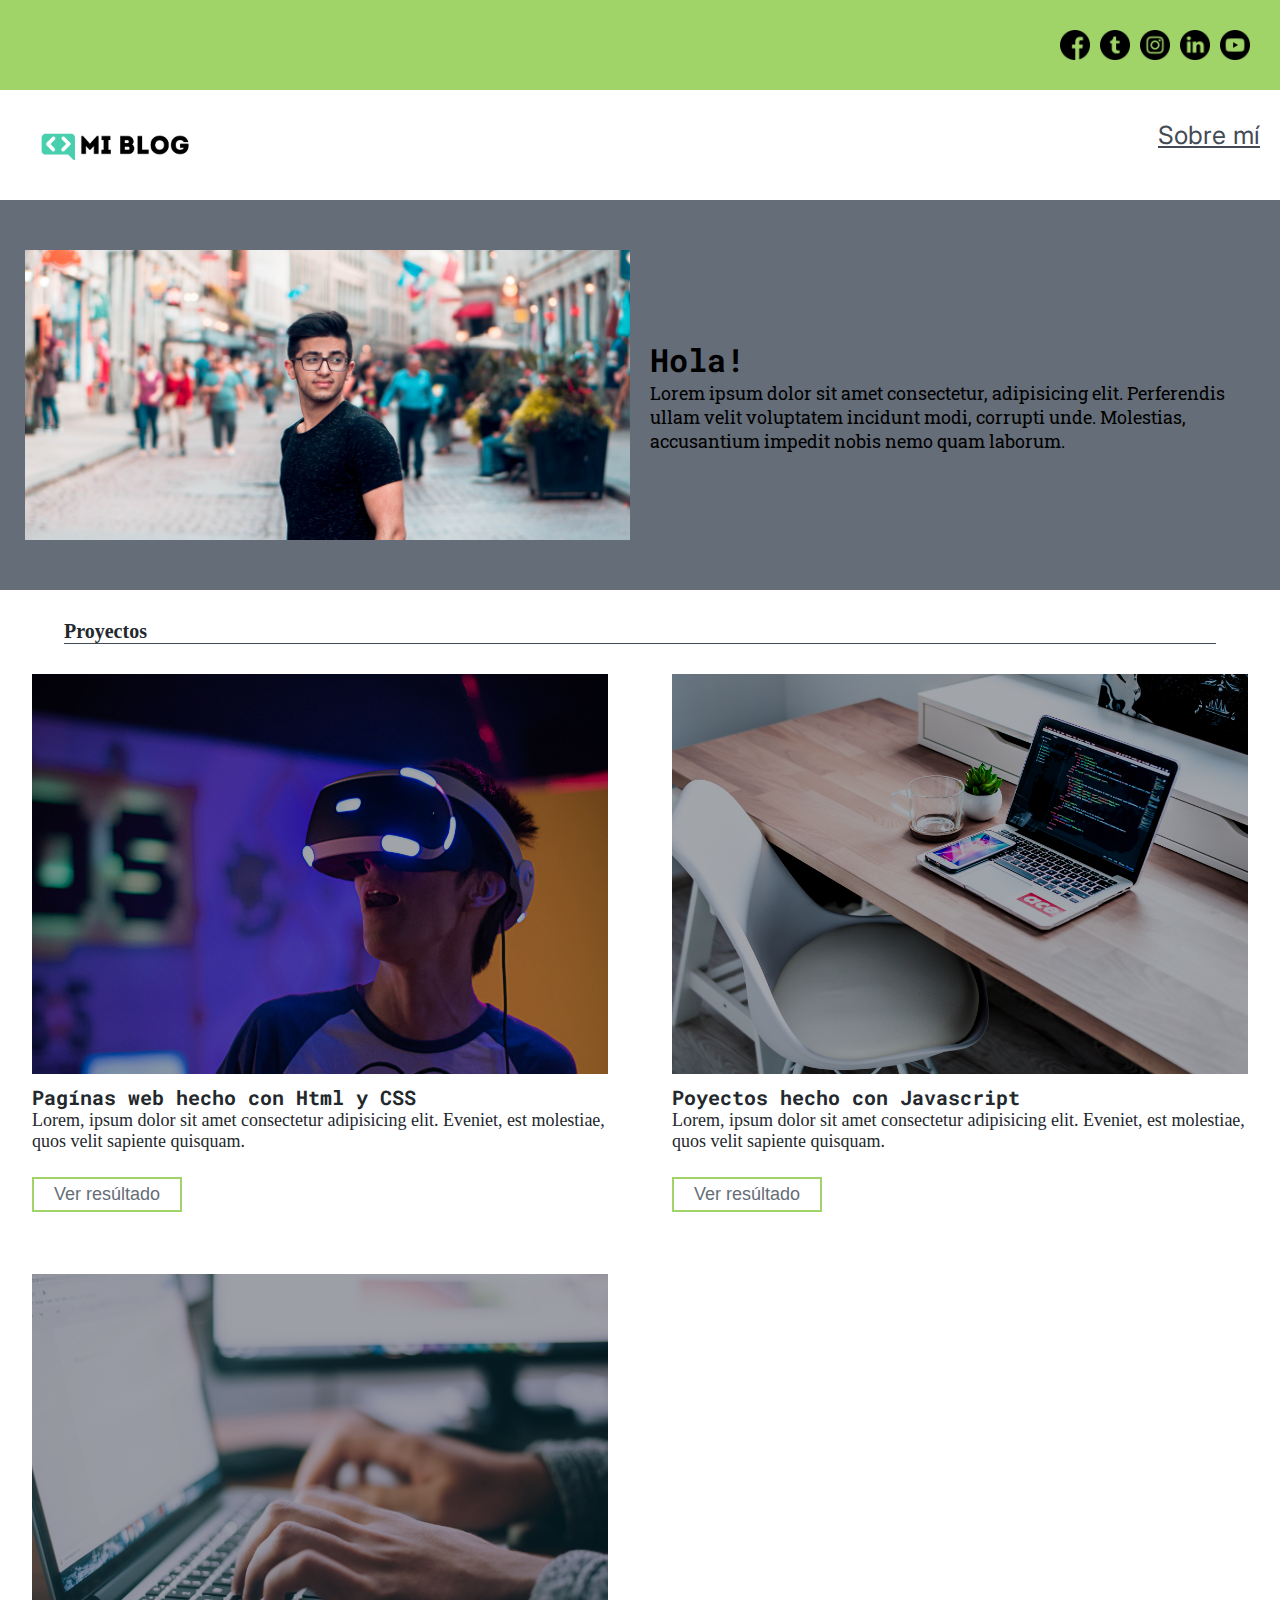
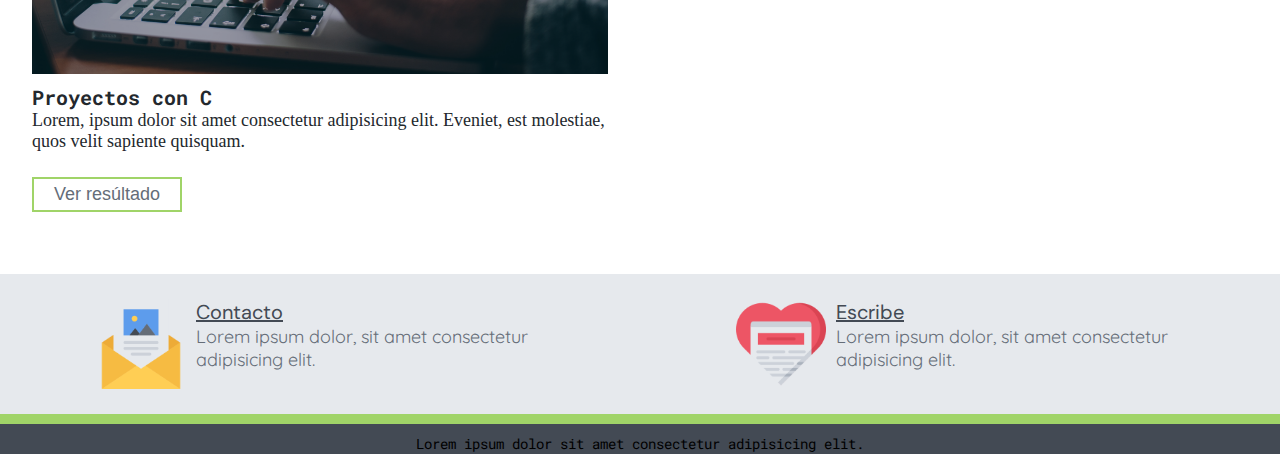
==== sobre-mi.html @ 05d5286c "prueba 1.1 de Mg Blog" ====
<!DOCTYPE html>
<html lang="en">
<head>
    <meta charset="UTF-8">
    <meta http-equiv="X-UA-Compatible" content="IE=edge">
    <meta name="viewport" content="width=device-width, initial-scale=1.0">

    <!-- Font -->

    <!-- Roboto -->
    <link rel="preconnect" href="https://fonts.googleapis.com">
    <link rel="preconnect" href="https://fonts.gstatic.com" crossorigin>
    <link href="https://fonts.googleapis.com/css2?family=DM+Sans:wght@400;500;700&family=Inter:wght@300;400&family=Quicksand:wght@300;500;700&family=Roboto:wght@100;300;400;500;900&display=swap" rel="stylesheet">
    
    <!-- Roboto Mono -->
    <link rel="preconnect" href="https://fonts.googleapis.com">
    <link rel="preconnect" href="https://fonts.gstatic.com" crossorigin>
    <link href="https://fonts.googleapis.com/css2?family=DM+Sans:wght@400;500;700&family=Inter:wght@300;400&family=Quicksand:wght@300;500;700&family=Roboto+Mono:wght@100;200;400;700&family=Roboto:wght@100;300;400;500;900&display=swap" rel="stylesheet">

    <!-- Roboto Slab -->
    <link rel="preconnect" href="https://fonts.googleapis.com">
    <link rel="preconnect" href="https://fonts.gstatic.com" crossorigin>
    <link href="https://fonts.googleapis.com/css2?family=DM+Sans:wght@400;500;700&family=Inter:wght@300;400&family=Quicksand:wght@300;500;700&family=Roboto+Mono:wght@100;200;400;700&family=Roboto+Slab:wght@100;300;400;500&family=Roboto:wght@100;300;400;500;900&display=swap" rel="stylesheet">
    <!-- Font end -->

    <!-- Css Styles -->
    <link rel="stylesheet" href="css/sobremi.css">
    <link rel="stylesheet" href="css/media-queries/sobremi-mediaqueries.css">
    <!-- Css end -->
    <title>Sobre mí</title>
</head>
<body>
    <header>
        <nav>
            <ul class="nav-ul--icon">
                <li><a href="#">
                    <img src="Asset/Social Media/png/001-facebook.png" alt="Facebook icons"></a></li>

                <li><a href="#">
                    <img src="Asset/Social Media/png/002-twitter.png" alt="Twitter icons"></a></li>

                <li><a href="#">
                    <img src="Asset/Social Media/png/011-instagram.png" alt="Instagram icons"></a></li>

                <li><a href="#">
                    <img src="Asset/Social Media/png/010-linkedin.png" alt="Linkedin icons"></a></li>

                <li><a href="#">
                    <img src="Asset/Social Media/png/008-youtube.png" alt="Youtube icons"></a></li>
            </ul>
        </nav>

        <section class="header-section">
            <div class="header-menu">
                <picture> <a href="index.html">
                    <img src="Asset/icons/Logo-negro.png" alt="Mi Blog Logo" >
                </a>
                </picture>

                <li><a href="sobre-mi.html">Sobre mí</a></li>
            </div>
        </section>

        <section class="personal-section">
            <picture>
                <img src="Asset/img/profile-pic.jpg" alt="mi imagen">
            </picture>

            <article>
                <h1>Hola!</h1>
                <p>Lorem ipsum dolor sit amet consectetur, adipisicing elit. Perferendis ullam velit voluptatem incidunt modi, corrupti unde. Molestias, accusantium impedit nobis nemo quam laborum.</p>
            </article>
        </section>
    </header>

    <main>
        <div class="main-last-news">
            <p>Proyectos</p>
        </div>

        <section class="main-blog-post">
            <span class="blog-post--cover cover1"></span>

            <div class="blog-post--text">
                <h3>Pagínas web hecho con Html y CSS
                </h3>
                <p>Lorem, ipsum dolor sit amet consectetur adipisicing elit. Eveniet, est molestiae, quos velit sapiente quisquam.</p>
            </div>

            <button><a href="#">Ver resúltado</a></button>
        </section>

        <section class="main-blog-post">
            <span class="blog-post--cover cover2"></span>

            <div  class="blog-post--text">
                <h3>Poyectos hecho con Javascript
                </h3>
                <p>Lorem, ipsum dolor sit amet consectetur adipisicing elit. Eveniet, est molestiae, quos velit sapiente quisquam.</p>
            </div>

            <button><a href="#">Ver resúltado</a></button>
        </section>

        <section class="main-blog-post">
            <span class="blog-post--cover cover3"></span>

            <div class="blog-post--text">
                <h3>Proyectos con C
                </h3>
                <p>Lorem, ipsum dolor sit amet consectetur adipisicing elit. Eveniet, est molestiae, quos velit sapiente quisquam.</p>
            </div>

            <button><a href="#">Ver resúltado</a></button>
        </section>
    </main>

    <footer>
        <section class="footer-section">
            <div class="carta-1 carta">
                <picture>
                    <img src="Asset/icons/013-newsletter.png" alt="">
                </picture>                
                
                <div>
                    <p><a href="#">Contacto</a></p>
                    <p>Lorem ipsum dolor, sit amet consectetur adipisicing elit. </p>
                </div>
                
            </div>

            <div class="carta-2 carta">
                <picture>
                    <img src="Asset/icons/006-like.png" alt="">
                </picture>

                <div>
                    <p><a href="#">Escribe</a></p>
                    <p>Lorem ipsum dolor, sit amet consectetur adipisicing elit. </p>
                </div>
            </div>
        </section>

        <div class="footer-copyright"><p>Lorem ipsum dolor sit amet consectetur adipisicing elit.</p></div>
    </footer>
</body>
</html>
---- css/sobremi.css ----
:root{
    --A-pricinpal: #61f2f5;
    --B-principal: #434a54;
    --C-Principal: #e6e9ed;
    --D-principal: #656d78;
    --E-principal: #ccd1d9;
    --F-principal: #23282d;

    /* SSecundarios */
    --A-secundario: #ac92ec; 
    --B-secundario: #a0d468;

    /* Fonts */
    --Fuentes-primario: ;
    --Fuentes-segundario: ;

}

*{
    margin: 0;
    padding: 0;
    box-sizing: border-box;
}

header{
    width: 100%;
    min-width: 320px;
}

header nav{
   width: 100%;
   height: 10vh;
   background-color: var(--B-secundario);
   display: flex;
   justify-content: end;
   align-items: center;
   min-width: 320px;
}

.nav-ul--icon{
    display: flex;
    gap: 10px;
    margin-right: 30px;
}

.nav-ul--icon li{
    width: 20px;
    height: 20px;
    list-style: none;
}

.nav-ul--icon li a img{
    width: 20px;
    height:20px;
    object-fit: cover;
}

picture{
    width: 150px;
    height: 30px;
}

.header-menu{
    min-width: 320px;
    display: flex;
    justify-content: space-between;
    padding: 30px 20px;
}

picture img{
    width: 140px;
    height: 30px;
    object-fit: cover;
}

.header-menu li{
    list-style: none;
}
.header-menu li a{
    color: var(--B-principal);
   font-family: 'Inter', sans-serif;
}

header .personal-section{
    width: 100%;
    height: 400px;
    display: flex;
    flex-direction: column;
    align-items: center;
    justify-content: center;
    gap: 20px;
    background-color: var(--D-principal);
}

header .personal-section picture{
    width: 250px;
    height: 150px;
}

header .personal-section picture img{
    width: 100%;
    height: 150px;
    object-fit: cover;
}

header .personal-section article{
    width: 250px;
    height: auto;
}

header .personal-section article h1{
    font-size: 28px;
    font-weight: bold;
    font-family: 'Roboto Mono', monospace;
}

header .personal-section article p{
    font-size: 16px;
    font-family: 'Roboto Slab', serif;
}

main{
    min-width: 320px;
    display: flex;
    flex-direction: column;
    align-items: center;
}

main .main-last-news{
    width: 90%;
    margin: 30px auto;
    border-bottom: 1px solid var(--B-principal);
}

main .main-last-news h3{
    font-size: 12px;
    font-family: 'Roboto', sans-serif;
}

main .main-blog-post{
    width: 90%;
    height: 300px;
    display: flex;
    flex-direction: column;
    align-items: center;
}

main .main-blog-post .blog-post--cover{
    margin-bottom: 10px;
    width: 100%;
    height: 150px;
    background-size: cover;
}

.cover1{
    background-image: url("/Asset/img/post-1.png");
}

.cover2{
    background-image: url("/Asset/img/post-2.png");
}

.cover3{
    background-image: url("/Asset/img/post-3.png");
}


main .main-blog-post .blog-post--text{
    width: 100%;
    height: auto;
}

main .main-blog-post .blog-post--text h3{
    font-size: 16px;
    font-family: 'Roboto Mono', monospace;
}

main .main-blog-post .blog-post--text p{
    font-size: 14px;
    margin-bottom: 5px;
}

main .main-blog-post button{
    align-self: flex-start;
    width: 100px;
    height: 30px;
    border: 2px solid var(--B-secundario) ;
    margin: 20px 0;
    background-color: #ffffff ;
}

main .main-blog-post button a{
   text-decoration: none;
   color: var(--D-principal);
}

main .main-blog-post button:hover{
  cursor: pointer; 
  background-color: var(--B-secundario); 
 }

 main ,.main-blog-post button a:hover{
     color: var(--F-principal)
 }

 footer{
    width: 100%;
    min-width: 320px;
    height: auto;
    background-color: var(--B-secundario);
}

.footer-section{
    display: flex;
    flex-direction: column;
    justify-content: space-around;
    height: 170px;
    background-color: var(--C-Principal);
}

.footer-section .carta{
    display: flex;
    gap: 10px;
}

.footer-section .carta picture{
    width: 40px;
    height: 40px;
}

.footer-section .carta picture img{
    width: 40px;
    height: 40px;
    object-fit: cover;
}

.footer-section .carta p:first-child a{
    color: var(--B-principal);
    font-size: 16px;
    font-family: 'DM Sans', sans-serif;;
}

.footer-section .carta p:nth-child(2){
    color: var(--D-principal);
    font-size: 12px;
    font-family: 'Quicksand', sans-serif
}

footer .footer-copyright{
    width: 100%;
    height: 30px;
    text-align: center;
    background-color: var(--B-principal);
}

footer .footer-copyright p{
    margin-top: 10px;
    padding-top: 10px;
    font-size: 9px;
    font-family: 'Roboto Mono', monospace;
}
---- css/media-queries/sobremi-mediaqueries.css ----
@media(min-width: 400px){

    header .personal-section picture{
        width: 90%;
        height: 150px;
    }
    
    header .personal-section picture img{
        width: 100%;
        height: 150px;
        object-fit: cover;
    }

    header .personal-section article{
        width: 90%;
        height: auto;
    }

    main .main-blog-post .blog-post--cover{
        background-size: cover;
        background-position: center;
    }
}


@media (min-width: 600px ) {
        header .personal-section{
        width: 100%;
        height: auto;
        display: flex;
        flex-direction: row;
        gap: 20px;
        padding: 50px 25px;
        background-color: var(--D-principal);
}

main{
        display: grid;
        grid-template-columns: 1fr 1fr;
}

main .main-blog-post{
    margin: 0 auto;
  } 
    main .main-last-news{
        grid-column-start: 1;
        grid-column-end: 3 ;
    }
    main .main-blog-post{
        width: 90%;
        height: 500px;
    }

    main .main-blog-post .blog-post--cover{
        margin-bottom: 10px;
        width: 100%;
        height: 400px;
        background-size: cover;
        background-position: center;
    }
        

        footer .footer-section {
            flex-direction: row;
            align-items: center;
            height: 140px;
         }
         
         footer div p{
            font-size: 12px;
        }
         .footer-section .carta{
             width: 35%;
         }
}



@media (min-width: 1000px){

    header .personal-section picture{
        width: 90%;
        height: 290px;
    }
    
    header .personal-section picture img{
        width: 100%;
        height: 290px;
        object-fit: cover;
    }

    .nav-ul--icon li{
        width: 30px;
        height: 30px;
        list-style: none;
    }
   
    .nav-ul--icon li a img{
        width: 30px;
        height:30px;
        object-fit: cover;
    }

    picture{
        width: 190px;
        height: 50px;
    }
    
      picture img{
         width: 190px;
         height: 50px;
     }
    

     .header-menu li a{
       font-size: 25px;
    }

    header .personal-section article h1{
        font-size: 32px;
    }
    
    header .personal-section article p{
        font-size: 18px;
    }

    main .main-last-news p{
        font-size: 20px;
        font-weight: bold;
    }

    main .main-blog-post .blog-post--text h3{
        font-size: 20px;
    }
    
    main .main-blog-post .blog-post--text p{
        font-size: 18px;
    }

    main .main-blog-post button{
        width: 150px;
        height: 35px;
    }
    
    main .main-blog-post button a{
        font-size: 18px;
    }
   
    main .main-blog-post{
        width: 90%;
        height: 600px;
    }


    
    .footer-section .carta picture{
        width: 90px;
        height: 90px;
    }
    
    .footer-section .carta picture img{
        width: 90px;
        height: 90px;
        object-fit: cover;
    }

    footer .footer-copyright p{
        font-size: 14px;
    }

    .footer-section .carta p:first-child a{
        font-size: 20px;
    }
    
    .footer-section .carta p:nth-child(2){
        font-size: 18px;
    }
}
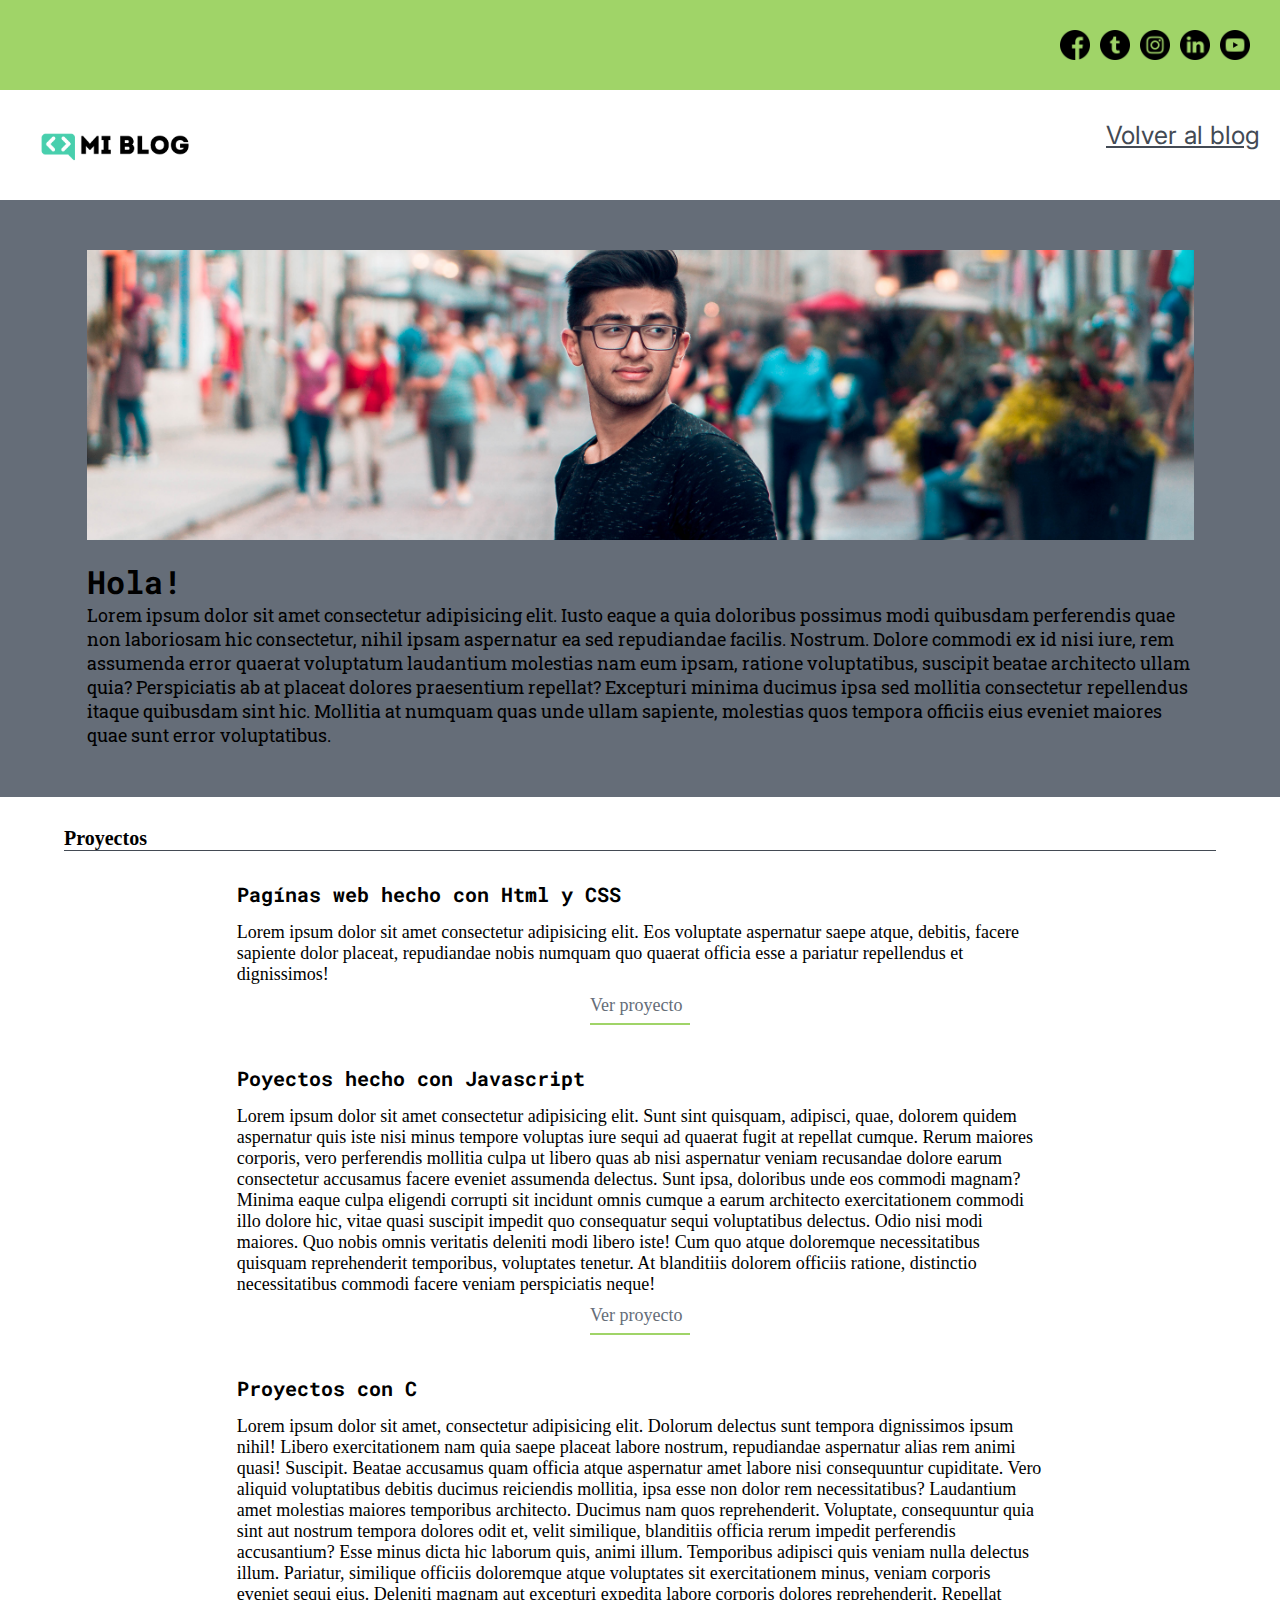
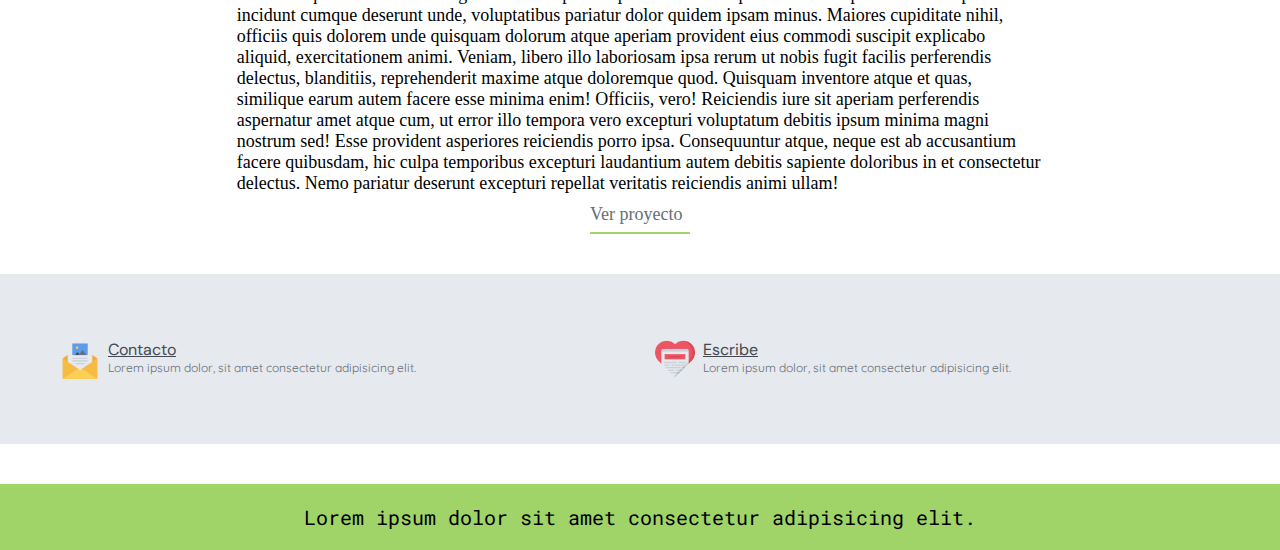
==== commit d423c46d: "Mejora en lo visual del blog" ====
--- a/sobre-mi.html
+++ b/sobre-mi.html
@@ -57,7 +57,7 @@
                 </a>
                 </picture>
 
-                <li><a href="sobre-mi.html">Sobre mí</a></li>
+                <li><a href="blog-post.html">Volver al blog</a></li>
             </div>
         </section>
 
@@ -68,7 +68,9 @@
 
             <article>
                 <h1>Hola!</h1>
-                <p>Lorem ipsum dolor sit amet consectetur, adipisicing elit. Perferendis ullam velit voluptatem incidunt modi, corrupti unde. Molestias, accusantium impedit nobis nemo quam laborum.</p>
+                <p>Lorem ipsum dolor sit amet consectetur adipisicing elit. Iusto eaque a quia doloribus possimus modi quibusdam perferendis quae non laboriosam hic consectetur, nihil ipsam aspernatur ea sed repudiandae facilis. Nostrum.
+                Dolore commodi ex id nisi iure, rem assumenda error quaerat voluptatum laudantium molestias nam eum ipsam, ratione voluptatibus, suscipit beatae architecto ullam quia? Perspiciatis ab at placeat dolores praesentium repellat?
+                Excepturi minima ducimus ipsa sed mollitia consectetur repellendus itaque quibusdam sint hic. Mollitia at numquam quas unde ullam sapiente, molestias quos tempora officiis eius eveniet maiores quae sunt error voluptatibus.</p>
             </article>
         </section>
     </header>
@@ -79,44 +81,50 @@
         </div>
 
         <section class="main-blog-post">
-            <span class="blog-post--cover cover1"></span>
 
             <div class="blog-post--text">
                 <h3>Pagínas web hecho con Html y CSS
                 </h3>
-                <p>Lorem, ipsum dolor sit amet consectetur adipisicing elit. Eveniet, est molestiae, quos velit sapiente quisquam.</p>
+                <p>Lorem ipsum dolor sit amet consectetur adipisicing elit. Eos voluptate aspernatur saepe atque, debitis, facere sapiente dolor placeat, repudiandae nobis numquam quo quaerat officia esse a pariatur repellendus et dignissimos!</p>
             </div>
 
-            <button><a href="#">Ver resúltado</a></button>
+            <div class="blog-post--a"><a href="#">Ver proyecto</a></div>
         </section>
 
         <section class="main-blog-post">
-            <span class="blog-post--cover cover2"></span>
 
             <div  class="blog-post--text">
                 <h3>Poyectos hecho con Javascript
                 </h3>
-                <p>Lorem, ipsum dolor sit amet consectetur adipisicing elit. Eveniet, est molestiae, quos velit sapiente quisquam.</p>
+                <p>Lorem ipsum dolor sit amet consectetur adipisicing elit. Sunt sint quisquam, adipisci, quae, dolorem quidem aspernatur quis iste nisi minus tempore voluptas iure sequi ad quaerat fugit at repellat cumque.
+                Rerum maiores corporis, vero perferendis mollitia culpa ut libero quas ab nisi aspernatur veniam recusandae dolore earum consectetur accusamus facere eveniet assumenda delectus. Sunt ipsa, doloribus unde eos commodi magnam?
+                Minima eaque culpa eligendi corrupti sit incidunt omnis cumque a earum architecto exercitationem commodi illo dolore hic, vitae quasi suscipit impedit quo consequatur sequi voluptatibus delectus. Odio nisi modi maiores.
+                Quo nobis omnis veritatis deleniti modi libero iste! Cum quo atque doloremque necessitatibus quisquam reprehenderit temporibus, voluptates tenetur. At blanditiis dolorem officiis ratione, distinctio necessitatibus commodi facere veniam perspiciatis neque!</p>
             </div>
 
-            <button><a href="#">Ver resúltado</a></button>
+            <div class="blog-post--a"><a href="#">Ver proyecto</a></div>
         </section>
 
         <section class="main-blog-post">
-            <span class="blog-post--cover cover3"></span>
 
             <div class="blog-post--text">
                 <h3>Proyectos con C
                 </h3>
-                <p>Lorem, ipsum dolor sit amet consectetur adipisicing elit. Eveniet, est molestiae, quos velit sapiente quisquam.</p>
+                <p>Lorem ipsum dolor sit amet, consectetur adipisicing elit. Dolorum delectus sunt tempora dignissimos ipsum nihil! Libero exercitationem nam quia saepe placeat labore nostrum, repudiandae aspernatur alias rem animi quasi! Suscipit.
+                Beatae accusamus quam officia atque aspernatur amet labore nisi consequuntur cupiditate. Vero aliquid voluptatibus debitis ducimus reiciendis mollitia, ipsa esse non dolor rem necessitatibus? Laudantium amet molestias maiores temporibus architecto.
+                Ducimus nam quos reprehenderit. Voluptate, consequuntur quia sint aut nostrum tempora dolores odit et, velit similique, blanditiis officia rerum impedit perferendis accusantium? Esse minus dicta hic laborum quis, animi illum.
+                Temporibus adipisci quis veniam nulla delectus illum. Pariatur, similique officiis doloremque atque voluptates sit exercitationem minus, veniam corporis eveniet sequi eius. Deleniti magnam aut excepturi expedita labore corporis dolores reprehenderit.
+                Repellat incidunt cumque deserunt unde, voluptatibus pariatur dolor quidem ipsam minus. Maiores cupiditate nihil, officiis quis dolorem unde quisquam dolorum atque aperiam provident eius commodi suscipit explicabo aliquid, exercitationem animi.
+                Veniam, libero illo laboriosam ipsa rerum ut nobis fugit facilis perferendis delectus, blanditiis, reprehenderit maxime atque doloremque quod. Quisquam inventore atque et quas, similique earum autem facere esse minima enim!
+                Officiis, vero! Reiciendis iure sit aperiam perferendis aspernatur amet atque cum, ut error illo tempora vero excepturi voluptatum debitis ipsum minima magni nostrum sed! Esse provident asperiores reiciendis porro ipsa.
+                Consequuntur atque, neque est ab accusantium facere quibusdam, hic culpa temporibus excepturi laudantium autem debitis sapiente doloribus in et consectetur delectus. Nemo pariatur deserunt excepturi repellat veritatis reiciendis animi ullam!</p>
             </div>
 
-            <button><a href="#">Ver resúltado</a></button>
+            <div class="blog-post--a"><a href="#">Ver proyecto</a></div>
         </section>
-    </main>
 
-    <footer>
-        <section class="footer-section">
+
+        <section class="contact-section">
             <div class="carta-1 carta">
                 <picture>
                     <img src="Asset/icons/013-newsletter.png" alt="">
@@ -140,8 +148,10 @@
                 </div>
             </div>
         </section>
+    </main>
 
-        <div class="footer-copyright"><p>Lorem ipsum dolor sit amet consectetur adipisicing elit.</p></div>
+    <footer>
+        <span class="footer-copyright"><p>Lorem ipsum dolor sit amet consectetur adipisicing elit.</p></span>
     </footer>
 </body>
 </html>--- a/css/sobremi.css
+++ b/css/sobremi.css
@@ -122,6 +122,7 @@
 
 main{
     min-width: 320px;
+    height: auto;
     display: flex;
     flex-direction: column;
     align-items: center;
@@ -140,31 +141,11 @@
 
 main .main-blog-post{
     width: 90%;
-    height: 300px;
-    display: flex;
-    flex-direction: column;
-    align-items: center;
-}
-
-main .main-blog-post .blog-post--cover{
-    margin-bottom: 10px;
-    width: 100%;
-    height: 150px;
-    background-size: cover;
-}
-
-.cover1{
-    background-image: url("/Asset/img/post-1.png");
-}
-
-.cover2{
-    background-image: url("/Asset/img/post-2.png");
-}
-
-.cover3{
-    background-image: url("/Asset/img/post-3.png");
-}
-
+    height: auto;
+    display: flex;
+    flex-direction: column;
+    align-items: center;
+}
 
 main .main-blog-post .blog-post--text{
     width: 100%;
@@ -173,6 +154,7 @@
 
 main .main-blog-post .blog-post--text h3{
     font-size: 16px;
+    margin-bottom: 15px;
     font-family: 'Roboto Mono', monospace;
 }
 
@@ -181,82 +163,85 @@
     margin-bottom: 5px;
 }
 
-main .main-blog-post button{
+main .blog-post--a{
     align-self: flex-start;
     width: 100px;
     height: 30px;
-    border: 2px solid var(--B-secundario) ;
-    margin: 20px 0;
+    border-bottom: 2px solid var(--B-secundario) ;
+    margin: 5px 0 40px;
     background-color: #ffffff ;
 }
 
-main .main-blog-post button a{
+main .blog-post--a a{
    text-decoration: none;
    color: var(--D-principal);
 }
 
-main .main-blog-post button:hover{
+main .blog-post--a:hover{
   cursor: pointer; 
   background-color: var(--B-secundario); 
  }
 
- main ,.main-blog-post button a:hover{
+ main .blog-post--a a:hover{
      color: var(--F-principal)
  }
 
- footer{
-    width: 100%;
-    min-width: 320px;
-    height: auto;
-    background-color: var(--B-secundario);
-}
-
-.footer-section{
-    display: flex;
-    flex-direction: column;
-    justify-content: space-around;
+
+
+ .contact-section{
+    display: flex;
+    flex-direction: column;
+    align-items: center;
+    justify-content: center;
+    width: 100%;
+    gap: 30px;
     height: 170px;
     background-color: var(--C-Principal);
 }
 
-.footer-section .carta{
-    display: flex;
-    gap: 10px;
-}
-
-.footer-section .carta picture{
+.contact-section .carta{
+    width: 90%;
+    display: flex;
+    align-self: center;
+    gap: 8px;
+}
+
+.contact-section .carta picture{
     width: 40px;
     height: 40px;
 }
 
-.footer-section .carta picture img{
+.contact-section .carta picture img{
     width: 40px;
     height: 40px;
     object-fit: cover;
 }
 
-.footer-section .carta p:first-child a{
+.contact-section .carta p:first-child a{
     color: var(--B-principal);
     font-size: 16px;
     font-family: 'DM Sans', sans-serif;;
 }
 
-.footer-section .carta p:nth-child(2){
+.contact-section .carta p:nth-child(2){
     color: var(--D-principal);
     font-size: 12px;
     font-family: 'Quicksand', sans-serif
 }
 
-footer .footer-copyright{
-    width: 100%;
-    height: 30px;
+
+ footer{
+    width: 100%;
+    min-width: 320px;
+    height: auto;
+    margin-top: 40px;
+    background-color: var(--B-secundario);
     text-align: center;
-    background-color: var(--B-principal);
-}
+}
+
 
 footer .footer-copyright p{
-    margin-top: 10px;
-    padding-top: 10px;
+    padding: 20px 0 20px;
     font-size: 9px;
     font-family: 'Roboto Mono', monospace;
 }--- a/css/media-queries/sobremi-mediaqueries.css
+++ b/css/media-queries/sobremi-mediaqueries.css
@@ -27,16 +27,9 @@
         header .personal-section{
         width: 100%;
         height: auto;
-        display: flex;
-        flex-direction: row;
         gap: 20px;
         padding: 50px 25px;
         background-color: var(--D-principal);
-}
-
-main{
-        display: grid;
-        grid-template-columns: 1fr 1fr;
 }
 
 main .main-blog-post{
@@ -48,17 +41,18 @@
     }
     main .main-blog-post{
         width: 90%;
-        height: 500px;
+        height: auto;
     }
 
-    main .main-blog-post .blog-post--cover{
-        margin-bottom: 10px;
-        width: 100%;
-        height: 400px;
-        background-size: cover;
-        background-position: center;
-    }
         
+    .contact-section{
+        flex-direction: row;
+        padding: 0 60px;
+     }
+
+     .contact-section .carta{
+         width: 90%;
+     }
 
         footer .footer-section {
             flex-direction: row;
@@ -66,12 +60,9 @@
             height: 140px;
          }
          
-         footer div p{
-            font-size: 12px;
+         footer span p{
+            font-size: 18px;
         }
-         .footer-section .carta{
-             width: 35%;
-         }
 }
 
 
@@ -129,6 +120,9 @@
         font-weight: bold;
     }
 
+    main .main-blog-post .blog-post--text{
+        width: 70%;
+    }
     main .main-blog-post .blog-post--text h3{
         font-size: 20px;
     }
@@ -136,43 +130,30 @@
     main .main-blog-post .blog-post--text p{
         font-size: 18px;
     }
-
-    main .main-blog-post button{
-        width: 150px;
-        height: 35px;
-    }
-    
-    main .main-blog-post button a{
-        font-size: 18px;
-    }
    
     main .main-blog-post{
         width: 90%;
-        height: 600px;
+        height: auto;
     }
 
-
-    
-    .footer-section .carta picture{
-        width: 90px;
-        height: 90px;
-    }
-    
-    .footer-section .carta picture img{
-        width: 90px;
-        height: 90px;
-        object-fit: cover;
+    main .main-blog-post .blog-post--a{
+        align-self: center
     }
 
-    footer .footer-copyright p{
-        font-size: 14px;
+    main .main-blog-post .blog-post--a a{
+        font-size: 18px;
     }
 
-    .footer-section .carta p:first-child a{
+    .contact-section{
+        flex-direction: row;
+        justify-content: center;
+    }
+
+    main .contact-section .carta{
+       margin: 0 auto;
+    }
+
+    footer .footer-copyright p{ 
         font-size: 20px;
     }
-    
-    .footer-section .carta p:nth-child(2){
-        font-size: 18px;
-    }
 }